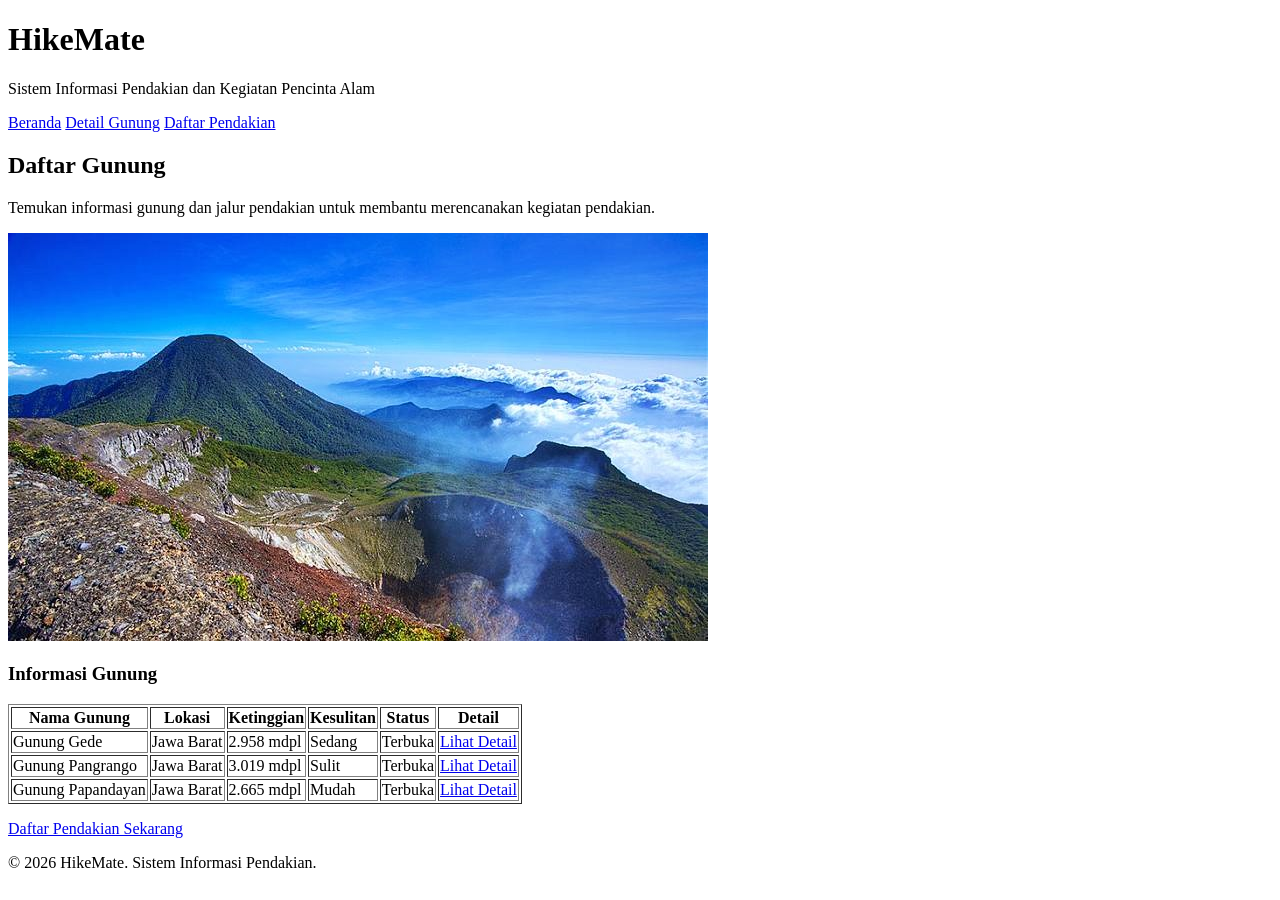
==== index.html @ 7cf14a77 "Menyelesaikan Tugas 2 HikeMate" ====
<!DOCTYPE html>
<html lang="id">
<head>
    <meta charset="UTF-8">
    <meta name="viewport" content="width=device-width, initial-scale=1.0">
    <title>HikeMate - Daftar Gunung</title>
</head>
<body>

<header>
    <h1>HikeMate</h1>
    <p>Sistem Informasi Pendakian dan Kegiatan Pencinta Alam</p>
</header>

<nav>
    <a href="index.html">Beranda</a>
    <a href="detail-gunung.html">Detail Gunung</a>
    <a href="daftar-pendakian.html">Daftar Pendakian</a>
</nav>

<main>

    <article>
        <h2>Daftar Gunung</h2>

        <p>
            Temukan informasi gunung dan jalur pendakian
            untuk membantu merencanakan kegiatan pendakian.
        </p>

        <img 
            src="image/gunung-gede.jpg"
            alt="Pemandangan Gunung Gede dari kawasan pendakian"
        >

        <h3>Informasi Gunung</h3>

        <table border="1">
            <thead>
                <tr>
                    <th>Nama Gunung</th>
                    <th>Lokasi</th>
                    <th>Ketinggian</th>
                    <th>Kesulitan</th>
                    <th>Status</th>
                    <th>Detail</th>
                </tr>
            </thead>

            <tbody>
                <tr>
                    <td>Gunung Gede</td>
                    <td>Jawa Barat</td>
                    <td>2.958 mdpl</td>
                    <td>Sedang</td>
                    <td>Terbuka</td>
                    <td>
                        <a href="detail-gunung.html">Lihat Detail</a>
                    </td>
                </tr>

                <tr>
                    <td>Gunung Pangrango</td>
                    <td>Jawa Barat</td>
                    <td>3.019 mdpl</td>
                    <td>Sulit</td>
                    <td>Terbuka</td>
                    <td>
                        <a href="detail-gunung.html">Lihat Detail</a>
                    </td>
                </tr>

                <tr>
                    <td>Gunung Papandayan</td>
                    <td>Jawa Barat</td>
                    <td>2.665 mdpl</td>
                    <td>Mudah</td>
                    <td>Terbuka</td>
                    <td>
                        <a href="detail-gunung.html">Lihat Detail</a>
                    </td>
                </tr>
            </tbody>
        </table>

        <p>
            <a href="daftar-pendakian.html">
                Daftar Pendakian Sekarang
            </a>
        </p>
    </article>

</main>

<footer>
    <p>&copy; 2026 HikeMate. Sistem Informasi Pendakian.</p>
</footer>

</body>
</html>
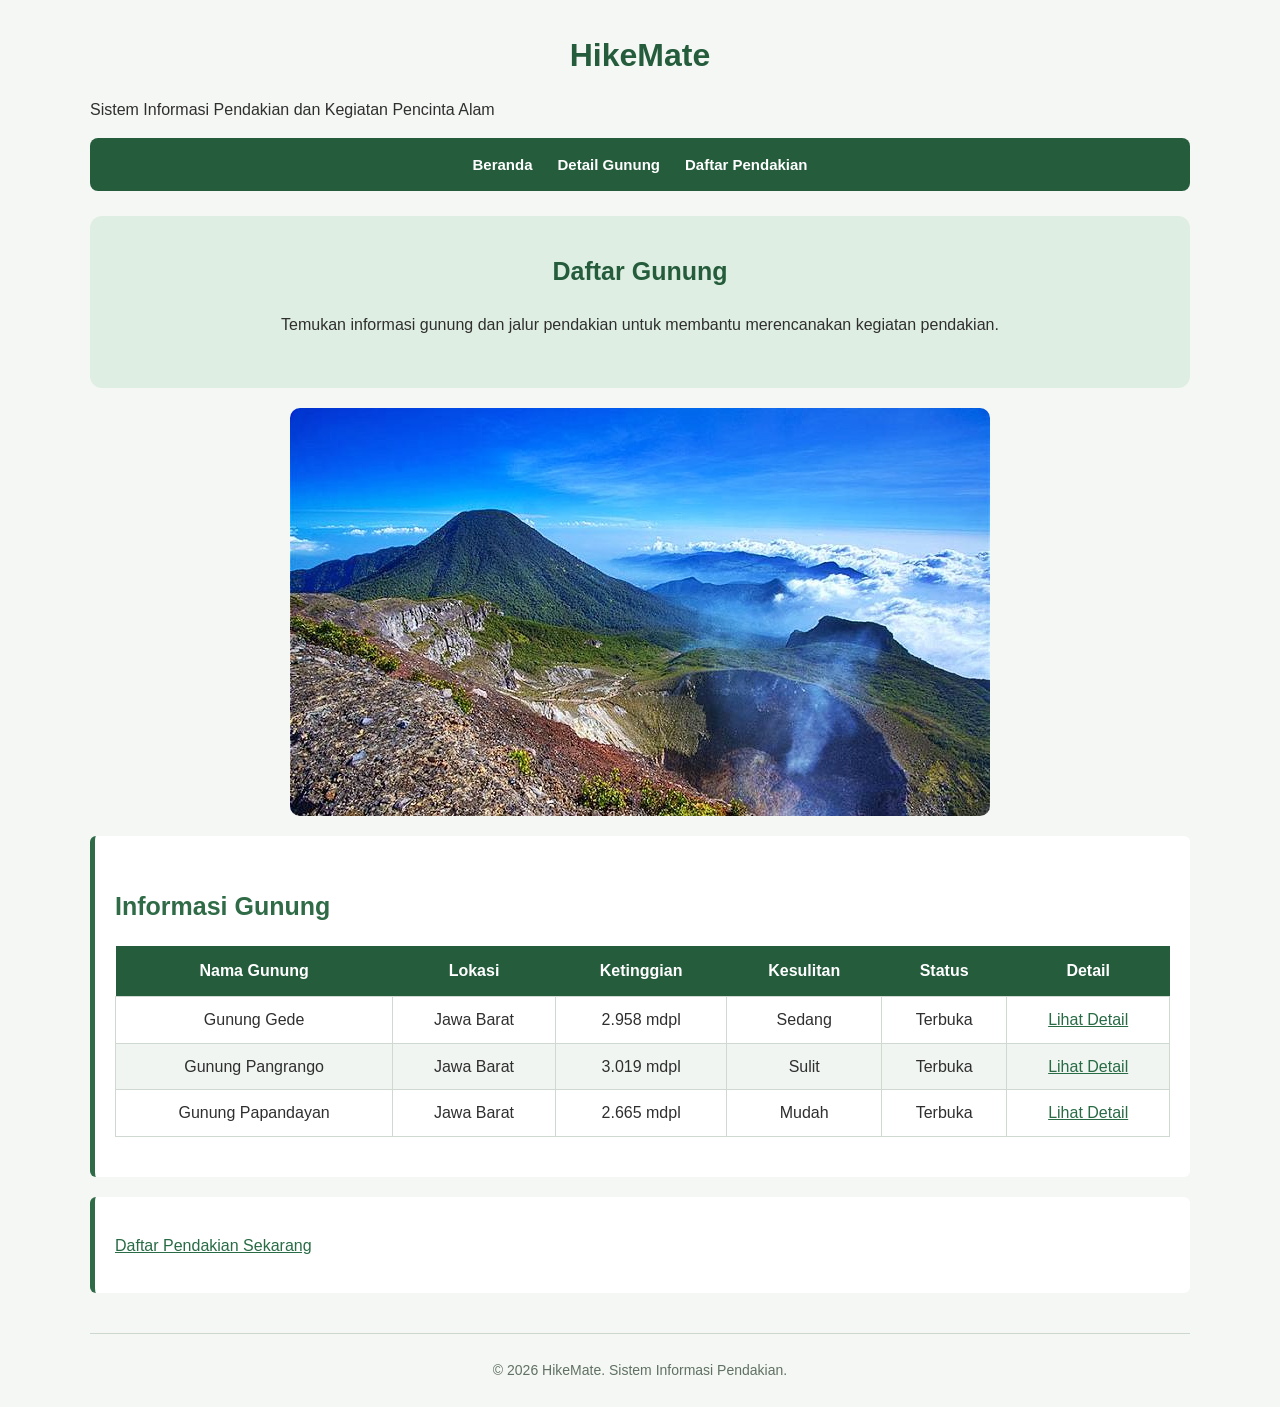
==== commit 6d23578b: "Mengerjakan Tugas 3 CSS HikeMate" ====
--- a/index.html
+++ b/index.html
@@ -3,98 +3,162 @@
 <head>
     <meta charset="UTF-8">
     <meta name="viewport" content="width=device-width, initial-scale=1.0">
+
     <title>HikeMate - Daftar Gunung</title>
+
+    <!-- External CSS -->
+    <link rel="stylesheet" href="style.css">
 </head>
+
 <body>
 
-<header>
-    <h1>HikeMate</h1>
-    <p>Sistem Informasi Pendakian dan Kegiatan Pencinta Alam</p>
-</header>
-
-<nav>
-    <a href="index.html">Beranda</a>
-    <a href="detail-gunung.html">Detail Gunung</a>
-    <a href="daftar-pendakian.html">Daftar Pendakian</a>
-</nav>
-
-<main>
-
-    <article>
-        <h2>Daftar Gunung</h2>
+    <!-- Header -->
+    <header>
+        <h1>HikeMate</h1>
 
         <p>
-            Temukan informasi gunung dan jalur pendakian
-            untuk membantu merencanakan kegiatan pendakian.
+            Sistem Informasi Pendakian dan Kegiatan Pencinta Alam
         </p>
+    </header>
 
-        <img 
-            src="image/gunung-gede.jpg"
-            alt="Pemandangan Gunung Gede dari kawasan pendakian"
-        >
 
-        <h3>Informasi Gunung</h3>
+    <!-- Navigation -->
+    <nav>
+        <ul>
+            <li>
+                <a href="index.html">Beranda</a>
+            </li>
 
-        <table border="1">
-            <thead>
-                <tr>
-                    <th>Nama Gunung</th>
-                    <th>Lokasi</th>
-                    <th>Ketinggian</th>
-                    <th>Kesulitan</th>
-                    <th>Status</th>
-                    <th>Detail</th>
-                </tr>
-            </thead>
+            <li>
+                <a href="detail-gunung.html">Detail Gunung</a>
+            </li>
 
-            <tbody>
-                <tr>
-                    <td>Gunung Gede</td>
-                    <td>Jawa Barat</td>
-                    <td>2.958 mdpl</td>
-                    <td>Sedang</td>
-                    <td>Terbuka</td>
-                    <td>
-                        <a href="detail-gunung.html">Lihat Detail</a>
-                    </td>
-                </tr>
+            <li>
+                <a href="daftar-pendakian.html">Daftar Pendakian</a>
+            </li>
+        </ul>
+    </nav>
 
-                <tr>
-                    <td>Gunung Pangrango</td>
-                    <td>Jawa Barat</td>
-                    <td>3.019 mdpl</td>
-                    <td>Sulit</td>
-                    <td>Terbuka</td>
-                    <td>
-                        <a href="detail-gunung.html">Lihat Detail</a>
-                    </td>
-                </tr>
 
-                <tr>
-                    <td>Gunung Papandayan</td>
-                    <td>Jawa Barat</td>
-                    <td>2.665 mdpl</td>
-                    <td>Mudah</td>
-                    <td>Terbuka</td>
-                    <td>
-                        <a href="detail-gunung.html">Lihat Detail</a>
-                    </td>
-                </tr>
-            </tbody>
-        </table>
+    <!-- Main Content -->
+    <main>
 
-        <p>
-            <a href="daftar-pendakian.html">
-                Daftar Pendakian Sekarang
-            </a>
-        </p>
-    </article>
+        <!-- Hero Section -->
+        <div class="hero">
 
-</main>
+            <h2>Daftar Gunung</h2>
 
-<footer>
-    <p>&copy; 2026 HikeMate. Sistem Informasi Pendakian.</p>
-</footer>
+            <p>
+                Temukan informasi gunung dan jalur pendakian
+                untuk membantu merencanakan kegiatan pendakian.
+            </p>
+
+        </div>
+
+
+        <!-- Image -->
+        <div class="mountain-image">
+
+            <img
+                src="image/gunung-gede.jpg"
+                alt="Pemandangan Gunung Gede"
+            >
+
+        </div>
+
+
+        <!-- Informasi Gunung -->
+        <section class="info-box">
+
+            <h2>Informasi Gunung</h2>
+
+            <table>
+
+                <thead>
+                    <tr>
+                        <th>Nama Gunung</th>
+                        <th>Lokasi</th>
+                        <th>Ketinggian</th>
+                        <th>Kesulitan</th>
+                        <th>Status</th>
+                        <th>Detail</th>
+                    </tr>
+                </thead>
+
+                <tbody>
+
+                    <tr>
+                        <td>Gunung Gede</td>
+                        <td>Jawa Barat</td>
+                        <td>2.958 mdpl</td>
+                        <td>Sedang</td>
+                        <td>Terbuka</td>
+
+                        <td>
+                            <a href="detail-gunung.html">
+                                Lihat Detail
+                            </a>
+                        </td>
+                    </tr>
+
+
+                    <tr>
+                        <td>Gunung Pangrango</td>
+                        <td>Jawa Barat</td>
+                        <td>3.019 mdpl</td>
+                        <td>Sulit</td>
+                        <td>Terbuka</td>
+
+                        <td>
+                            <a href="detail-gunung.html">
+                                Lihat Detail
+                            </a>
+                        </td>
+                    </tr>
+
+
+                    <tr>
+                        <td>Gunung Papandayan</td>
+                        <td>Jawa Barat</td>
+                        <td>2.665 mdpl</td>
+                        <td>Mudah</td>
+                        <td>Terbuka</td>
+
+                        <td>
+                            <a href="detail-gunung.html">
+                                Lihat Detail
+                            </a>
+                        </td>
+                    </tr>
+
+                </tbody>
+
+            </table>
+
+        </section>
+
+
+        <!-- Link Daftar Pendakian -->
+        <div class="info-box">
+
+            <p>
+                <a href="daftar-pendakian.html">
+                    Daftar Pendakian Sekarang
+                </a>
+            </p>
+
+        </div>
+
+    </main>
+
+
+    <!-- Footer -->
+    <footer>
+
+        &copy; 2026 HikeMate.
+        Sistem Informasi Pendakian.
+
+    </footer>
 
 </body>
 </html>
--- a/style.css
+++ b/style.css
@@ -0,0 +1,409 @@
+/* =========================================
+   HIKE MATE - STYLE CSS
+   Tugas 3 - CSS
+   ========================================= */
+
+/* ---------- RESET DASAR ---------- */
+
+* {
+    box-sizing: border-box;
+}
+
+body {
+    margin: 0;
+    padding: 0;
+    font-family: Arial, Helvetica, sans-serif;
+    font-size: 16px;
+    line-height: 1.6;
+    color: #2f2f2f;
+    background-color: #f4f7f3;
+}
+
+
+/* ---------- CONTAINER ---------- */
+
+body > * {
+    max-width: 1100px;
+    margin-left: auto;
+    margin-right: auto;
+}
+
+
+/* ---------- JUDUL ---------- */
+
+h1 {
+    font-size: 32px;
+    font-weight: 700;
+    color: #245c3c;
+    text-align: center;
+    margin-top: 30px;
+    margin-bottom: 10px;
+}
+
+h2 {
+    font-size: 25px;
+    font-weight: 700;
+    color: #2f6b46;
+    margin-top: 30px;
+}
+
+h3 {
+    font-size: 20px;
+    font-weight: 600;
+    color: #3d5f48;
+}
+
+
+/* ---------- PARAGRAF ---------- */
+
+p {
+    font-size: 16px;
+    margin-bottom: 15px;
+}
+
+
+/* ---------- NAVIGASI ---------- */
+
+nav {
+    background-color: #245c3c;
+    padding: 14px 20px;
+    margin-top: 15px;
+    margin-bottom: 25px;
+    border-radius: 8px;
+}
+
+nav ul {
+    list-style: none;
+    display: flex;
+    justify-content: center;
+    align-items: center;
+    gap: 25px;
+    margin: 0;
+    padding: 0;
+}
+
+nav li {
+    margin: 0;
+    padding: 0;
+}
+
+nav a {
+    color: white;
+    text-decoration: none;
+    font-size: 15px;
+    font-weight: 600;
+}
+
+nav a:hover {
+    color: #d9edcf;
+}
+
+
+/* ---------- LINK ---------- */
+
+a {
+    color: #286b45;
+    font-weight: 500;
+}
+
+a:hover {
+    color: #173f29;
+}
+
+
+/* ---------- GAMBAR ---------- */
+
+img {
+    max-width: 100%;
+    height: auto;
+    display: block;
+    margin: 20px auto;
+    border-radius: 10px;
+}
+
+
+/* ---------- HERO / BAGIAN UTAMA ---------- */
+
+.hero {
+    background-color: #dfeee2;
+    padding: 35px;
+    margin: 20px 0;
+    border-radius: 12px;
+    text-align: center;
+}
+
+.hero h2 {
+    margin-top: 0;
+    color: #245c3c;
+}
+
+.hero p {
+    max-width: 750px;
+    margin-left: auto;
+    margin-right: auto;
+}
+
+
+/* ---------- TABEL ---------- */
+
+table {
+    width: 100%;
+    border-collapse: collapse;
+    margin: 20px 0;
+    background-color: white;
+}
+
+th {
+    background-color: #245c3c;
+    color: white;
+    font-weight: 700;
+    text-align: center;
+    padding: 12px;
+}
+
+td {
+    padding: 10px;
+    border: 1px solid #cfd8d1;
+    text-align: center;
+}
+
+tr:nth-child(even) {
+    background-color: #f0f5f1;
+}
+
+tr:hover {
+    background-color: #e1eee4;
+}
+
+
+/* ---------- LIST ---------- */
+
+ul,
+ol {
+    padding-left: 25px;
+}
+
+li {
+    margin-bottom: 6px;
+}
+
+ul li::marker {
+    color: #2f6b46;
+}
+
+
+/* ---------- INFORMASI GUNUNG ---------- */
+
+.info-box {
+    background-color: white;
+    padding: 20px;
+    margin: 20px 0;
+    border-left: 5px solid #2f6b46;
+    border-radius: 6px;
+}
+
+.info-label {
+    font-weight: 700;
+    color: #245c3c;
+}
+
+
+/* ---------- FORM PENDAKIAN ---------- */
+
+form {
+    background-color: white;
+    max-width: 700px;
+    margin: 30px auto;
+    padding: 30px;
+    border-radius: 12px;
+    box-shadow: 0 3px 10px rgba(0, 0, 0, 0.08);
+}
+
+form label {
+    display: block;
+    font-weight: 600;
+    color: #2f4f3b;
+    margin-top: 15px;
+    margin-bottom: 5px;
+}
+
+input,
+select,
+textarea {
+    width: 100%;
+    padding: 10px;
+    border: 1px solid #b8c8bc;
+    border-radius: 6px;
+    font-family: inherit;
+    font-size: 15px;
+    background-color: #fafcf9;
+}
+
+textarea {
+    min-height: 120px;
+    resize: vertical;
+}
+
+input:focus,
+select:focus,
+textarea:focus {
+    outline: 2px solid #7caf8c;
+    border-color: #2f6b46;
+}
+
+
+/* ---------- RADIO & CHECKBOX ---------- */
+
+input[type="radio"],
+input[type="checkbox"] {
+    width: auto;
+    margin-right: 6px;
+}
+
+.radio-group,
+.checkbox-group {
+    margin-top: 10px;
+    margin-bottom: 15px;
+}
+
+
+/* ---------- BUTTON ---------- */
+
+button,
+input[type="submit"] {
+    background-color: #2f6b46;
+    color: white;
+    border: none;
+    padding: 11px 22px;
+    border-radius: 6px;
+    font-size: 15px;
+    font-weight: 600;
+    cursor: pointer;
+    margin-top: 20px;
+}
+
+button:hover,
+input[type="submit"]:hover {
+    background-color: #1f4c31;
+}
+
+
+/* ---------- FOOTER ---------- */
+
+footer {
+    text-align: center;
+    color: #607064;
+    font-size: 14px;
+    padding: 25px 10px;
+    margin-top: 40px;
+    border-top: 1px solid #ccd8ce;
+}
+
+
+/* =========================================
+   RESPONSIVE
+   ========================================= */
+
+@media (max-width: 768px) {
+
+    body {
+        font-size: 15px;
+        padding: 0 15px;
+    }
+
+    h1 {
+        font-size: 27px;
+    }
+
+    h2 {
+        font-size: 22px;
+    }
+
+    nav ul {
+        flex-direction: column;
+        gap: 8px;
+    }
+
+    nav a {
+        display: block;
+        padding: 5px;
+    }
+
+    .hero {
+        padding: 25px 15px;
+    }
+
+    table {
+        font-size: 13px;
+    }
+
+    th,
+    td {
+        padding: 7px 5px;
+    }
+
+    form {
+        padding: 20px;
+    }
+}
+
+
+/* ---------- MOBILE ---------- */
+
+@media (max-width: 576px) {
+
+    body {
+        font-size: 14px;
+        padding: 0 10px;
+    }
+
+    h1 {
+        font-size: 24px;
+    }
+
+    h2 {
+        font-size: 20px;
+    }
+
+    h3 {
+        font-size: 18px;
+    }
+
+    nav {
+        padding: 10px;
+    }
+
+    nav ul {
+        flex-direction: column;
+        gap: 5px;
+    }
+
+    nav a {
+        font-size: 14px;
+    }
+
+    .hero {
+        padding: 20px 10px;
+    }
+
+    img {
+        margin: 15px auto;
+    }
+
+    table {
+        display: block;
+        overflow-x: auto;
+        white-space: nowrap;
+    }
+
+    form {
+        padding: 15px;
+        margin: 20px auto;
+    }
+
+    input,
+    select,
+    textarea {
+        font-size: 14px;
+    }
+}
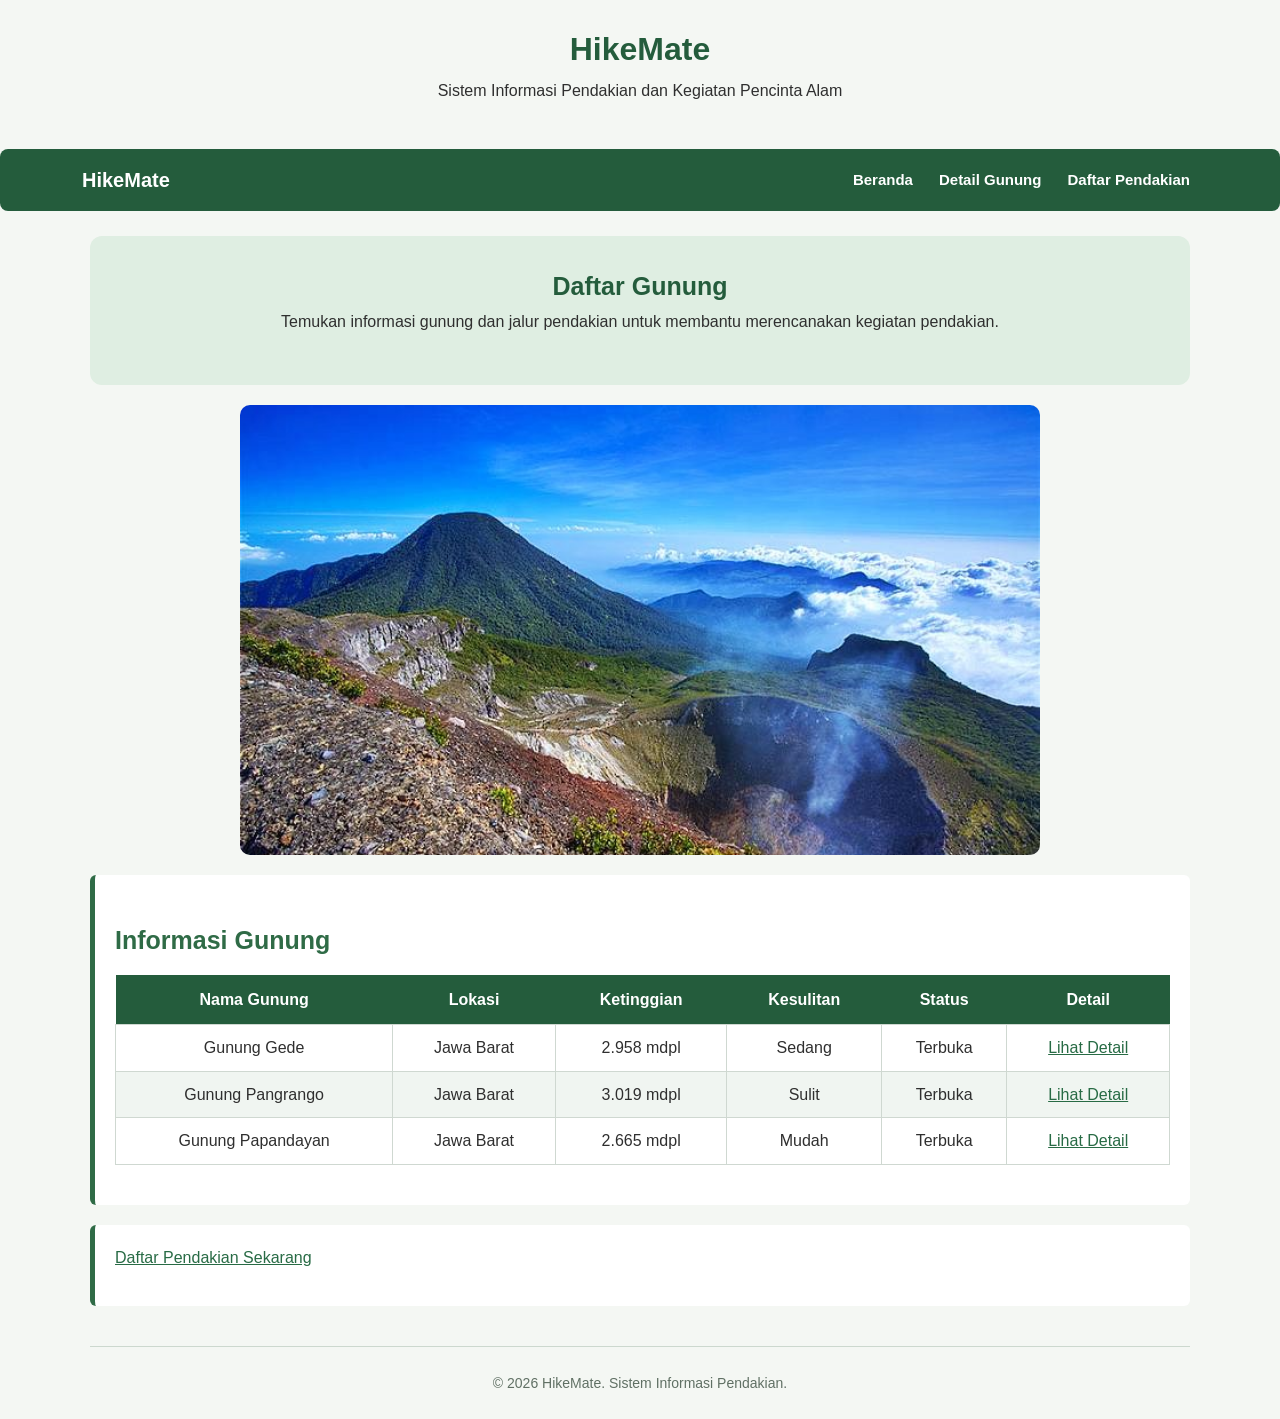
==== commit 384443c2: "Update HikeMate with Bootstrap responsive layout" ====
--- a/index.html
+++ b/index.html
@@ -1,164 +1,154 @@
 <!DOCTYPE html>
 <html lang="id">
-<head>
-    <meta charset="UTF-8">
-    <meta name="viewport" content="width=device-width, initial-scale=1.0">
+  <head>
+    <meta charset="UTF-8" />
+    <meta name="viewport" content="width=device-width, initial-scale=1.0" />
 
     <title>HikeMate - Daftar Gunung</title>
 
+    <!-- Bootstrap CSS -->
+    <link
+      href="https://cdn.jsdelivr.net/npm/bootstrap@5.3.3/dist/css/bootstrap.min.css"
+      rel="stylesheet"
+    />
+
     <!-- External CSS -->
-    <link rel="stylesheet" href="style.css">
-</head>
+    <link rel="stylesheet" href="style.css" />
+  </head>
 
-<body>
-
+  <body>
     <!-- Header -->
     <header>
-        <h1>HikeMate</h1>
+      <h1>HikeMate</h1>
 
-        <p>
-            Sistem Informasi Pendakian dan Kegiatan Pencinta Alam
-        </p>
+      <p>Sistem Informasi Pendakian dan Kegiatan Pencinta Alam</p>
     </header>
 
+    <!-- Navigation Bootstrap -->
+    <nav class="navbar navbar-expand-lg navbar-dark bg-success">
+      <div class="container">
+        <!-- Logo atau Nama Aplikasi -->
+        <a class="navbar-brand fw-bold" href="index.html"> HikeMate </a>
 
-    <!-- Navigation -->
-    <nav>
-        <ul>
-            <li>
-                <a href="index.html">Beranda</a>
+        <!-- Tombol Menu untuk Mobile -->
+        <button
+          class="navbar-toggler"
+          type="button"
+          data-bs-toggle="collapse"
+          data-bs-target="#navbarHikeMate"
+          aria-controls="navbarHikeMate"
+          aria-expanded="false"
+          aria-label="Buka navigasi"
+        >
+          <span class="navbar-toggler-icon"></span>
+        </button>
+
+        <!-- Daftar Menu -->
+        <div class="collapse navbar-collapse" id="navbarHikeMate">
+          <ul class="navbar-nav ms-auto">
+            <li class="nav-item">
+              <a class="nav-link" href="index.html"> Beranda </a>
             </li>
 
-            <li>
-                <a href="detail-gunung.html">Detail Gunung</a>
+            <li class="nav-item">
+              <a class="nav-link" href="detail-gunung.html"> Detail Gunung </a>
             </li>
 
-            <li>
-                <a href="daftar-pendakian.html">Daftar Pendakian</a>
+            <li class="nav-item">
+              <a class="nav-link" href="daftar-pendakian.html">
+                Daftar Pendakian
+              </a>
             </li>
-        </ul>
+          </ul>
+        </div>
+      </div>
     </nav>
-
 
     <!-- Main Content -->
     <main>
+      <!-- Hero Section -->
+      <div class="hero">
+        <h2>Daftar Gunung</h2>
 
-        <!-- Hero Section -->
-        <div class="hero">
+        <p>
+          Temukan informasi gunung dan jalur pendakian untuk membantu
+          merencanakan kegiatan pendakian.
+        </p>
+      </div>
 
-            <h2>Daftar Gunung</h2>
+      <!-- Image -->
+      <div class="mountain-image">
+        <img src="image/gunung-gede.jpg" alt="Pemandangan Gunung Gede" />
+      </div>
 
-            <p>
-                Temukan informasi gunung dan jalur pendakian
-                untuk membantu merencanakan kegiatan pendakian.
-            </p>
+      <!-- Informasi Gunung -->
+      <section class="info-box">
+        <h2>Informasi Gunung</h2>
 
-        </div>
+        <table>
+          <thead>
+            <tr>
+              <th>Nama Gunung</th>
+              <th>Lokasi</th>
+              <th>Ketinggian</th>
+              <th>Kesulitan</th>
+              <th>Status</th>
+              <th>Detail</th>
+            </tr>
+          </thead>
 
+          <tbody>
+            <tr>
+              <td>Gunung Gede</td>
+              <td>Jawa Barat</td>
+              <td>2.958 mdpl</td>
+              <td>Sedang</td>
+              <td>Terbuka</td>
 
-        <!-- Image -->
-        <div class="mountain-image">
+              <td>
+                <a href="detail-gunung.html"> Lihat Detail </a>
+              </td>
+            </tr>
 
-            <img
-                src="image/gunung-gede.jpg"
-                alt="Pemandangan Gunung Gede"
-            >
+            <tr>
+              <td>Gunung Pangrango</td>
+              <td>Jawa Barat</td>
+              <td>3.019 mdpl</td>
+              <td>Sulit</td>
+              <td>Terbuka</td>
 
-        </div>
+              <td>
+                <a href="detail-gunung.html"> Lihat Detail </a>
+              </td>
+            </tr>
 
+            <tr>
+              <td>Gunung Papandayan</td>
+              <td>Jawa Barat</td>
+              <td>2.665 mdpl</td>
+              <td>Mudah</td>
+              <td>Terbuka</td>
 
-        <!-- Informasi Gunung -->
-        <section class="info-box">
+              <td>
+                <a href="detail-gunung.html"> Lihat Detail </a>
+              </td>
+            </tr>
+          </tbody>
+        </table>
+      </section>
 
-            <h2>Informasi Gunung</h2>
-
-            <table>
-
-                <thead>
-                    <tr>
-                        <th>Nama Gunung</th>
-                        <th>Lokasi</th>
-                        <th>Ketinggian</th>
-                        <th>Kesulitan</th>
-                        <th>Status</th>
-                        <th>Detail</th>
-                    </tr>
-                </thead>
-
-                <tbody>
-
-                    <tr>
-                        <td>Gunung Gede</td>
-                        <td>Jawa Barat</td>
-                        <td>2.958 mdpl</td>
-                        <td>Sedang</td>
-                        <td>Terbuka</td>
-
-                        <td>
-                            <a href="detail-gunung.html">
-                                Lihat Detail
-                            </a>
-                        </td>
-                    </tr>
-
-
-                    <tr>
-                        <td>Gunung Pangrango</td>
-                        <td>Jawa Barat</td>
-                        <td>3.019 mdpl</td>
-                        <td>Sulit</td>
-                        <td>Terbuka</td>
-
-                        <td>
-                            <a href="detail-gunung.html">
-                                Lihat Detail
-                            </a>
-                        </td>
-                    </tr>
-
-
-                    <tr>
-                        <td>Gunung Papandayan</td>
-                        <td>Jawa Barat</td>
-                        <td>2.665 mdpl</td>
-                        <td>Mudah</td>
-                        <td>Terbuka</td>
-
-                        <td>
-                            <a href="detail-gunung.html">
-                                Lihat Detail
-                            </a>
-                        </td>
-                    </tr>
-
-                </tbody>
-
-            </table>
-
-        </section>
-
-
-        <!-- Link Daftar Pendakian -->
-        <div class="info-box">
-
-            <p>
-                <a href="daftar-pendakian.html">
-                    Daftar Pendakian Sekarang
-                </a>
-            </p>
-
-        </div>
-
+      <!-- Link Daftar Pendakian -->
+      <div class="info-box">
+        <p>
+          <a href="daftar-pendakian.html"> Daftar Pendakian Sekarang </a>
+        </p>
+      </div>
     </main>
 
+    <!-- Footer -->
+    <footer>&copy; 2026 HikeMate. Sistem Informasi Pendakian.</footer>
 
-    <!-- Footer -->
-    <footer>
-
-        &copy; 2026 HikeMate.
-        Sistem Informasi Pendakian.
-
-    </footer>
-
-</body>
-</html>+    <!-- Bootstrap JavaScript -->
+    <script src="https://cdn.jsdelivr.net/npm/bootstrap@5.3.3/dist/js/bootstrap.bundle.min.js"></script>
+  </body>
+</html>
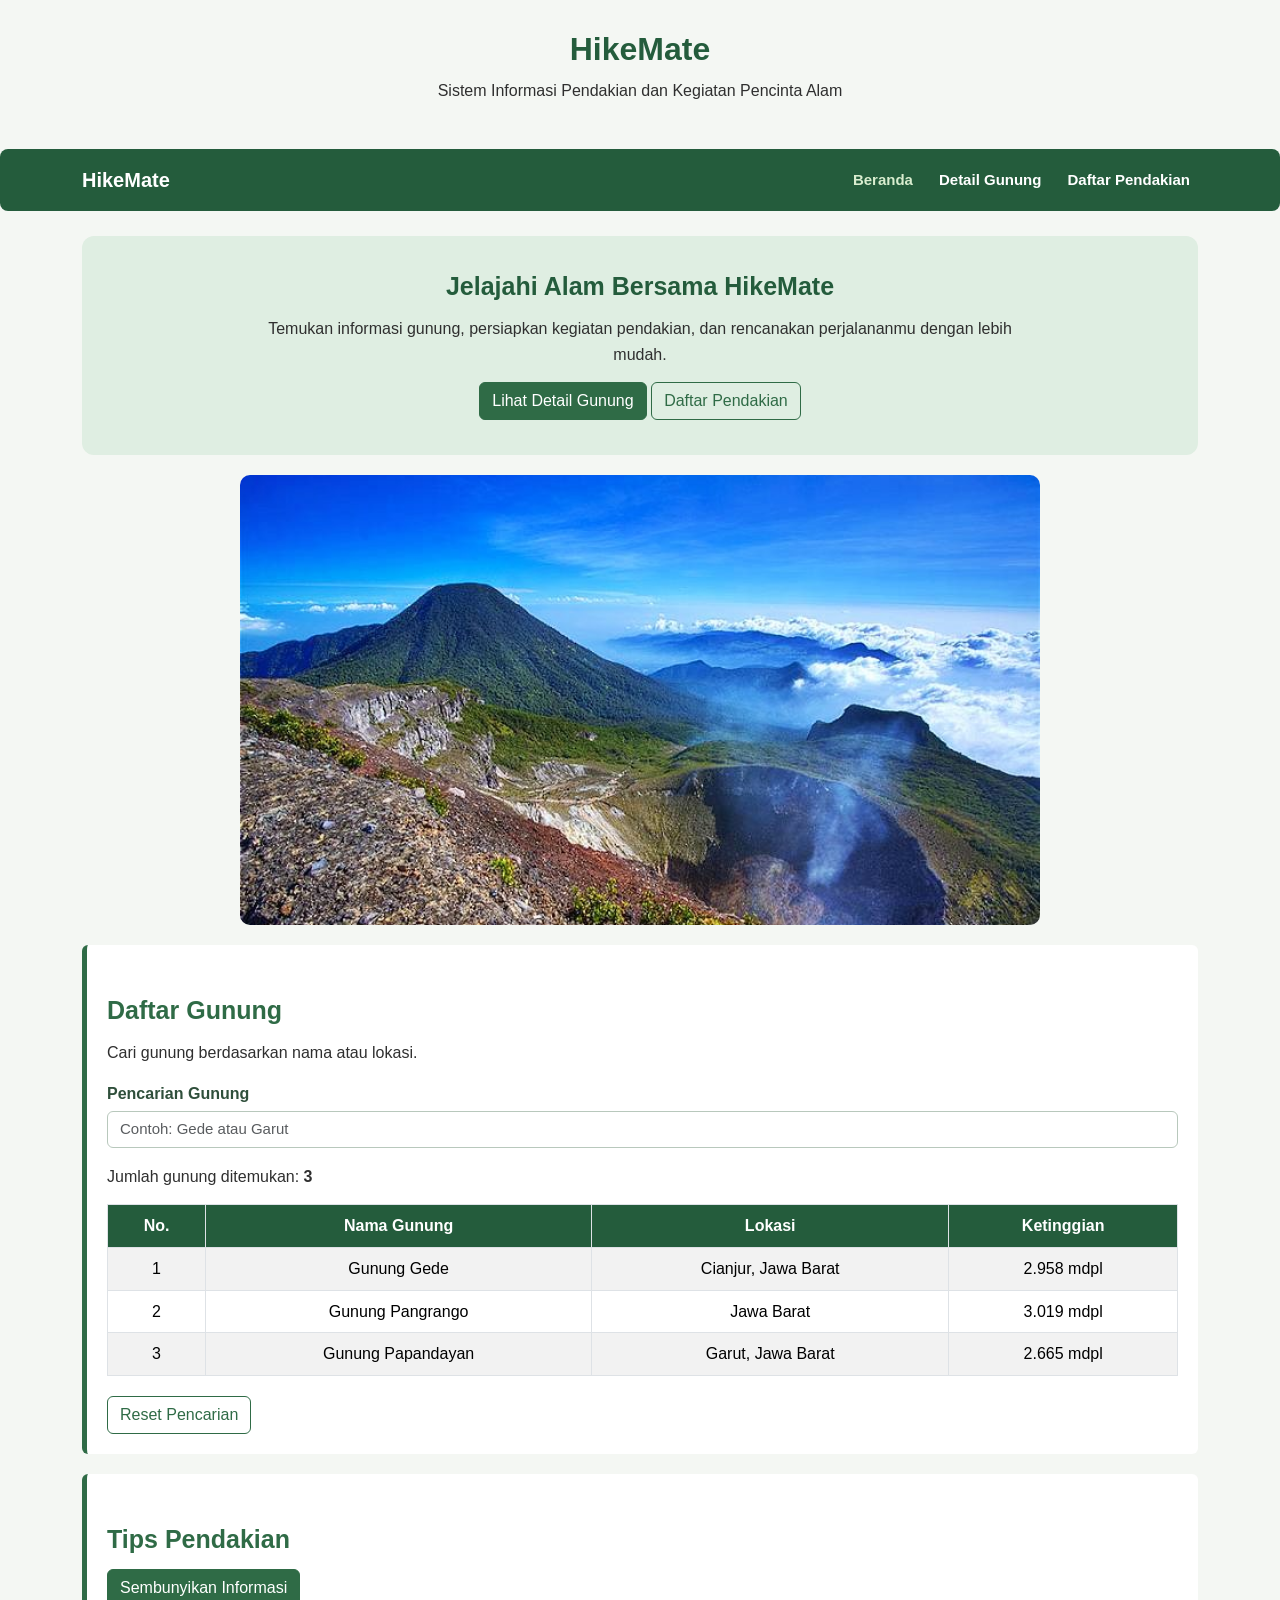
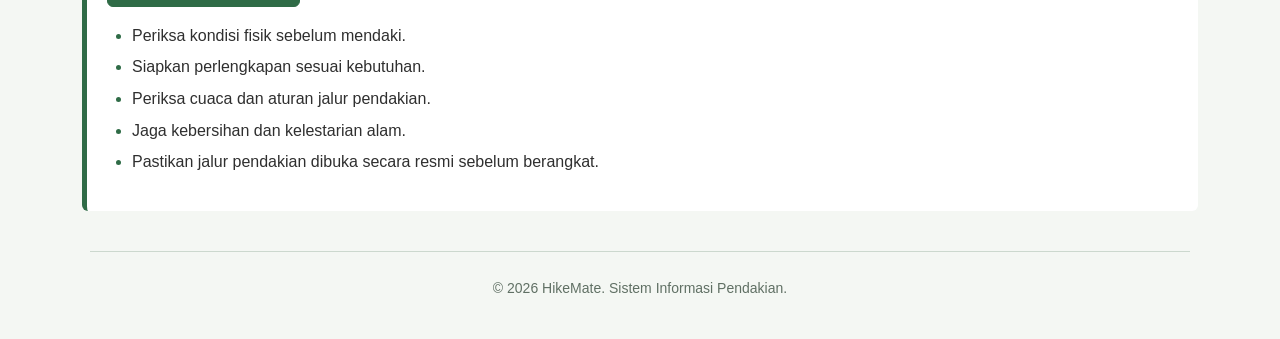
==== commit 2a4f4d79: "Complete HikeMate JavaScript and jQuery assignment" ====
--- a/index.html
+++ b/index.html
@@ -1,154 +1,115 @@
+
 <!DOCTYPE html>
 <html lang="id">
-  <head>
-    <meta charset="UTF-8" />
-    <meta name="viewport" content="width=device-width, initial-scale=1.0" />
+<head>
+    <meta charset="UTF-8">
+    <meta name="viewport" content="width=device-width, initial-scale=1.0">
+    <title>HikeMate - Beranda</title>
 
-    <title>HikeMate - Daftar Gunung</title>
-
-    <!-- Bootstrap CSS -->
-    <link
-      href="https://cdn.jsdelivr.net/npm/bootstrap@5.3.3/dist/css/bootstrap.min.css"
-      rel="stylesheet"
-    />
-
-    <!-- External CSS -->
-    <link rel="stylesheet" href="style.css" />
-  </head>
-
-  <body>
-    <!-- Header -->
+    <link href="https://cdn.jsdelivr.net/npm/bootstrap@5.3.3/dist/css/bootstrap.min.css" rel="stylesheet">
+    <link rel="stylesheet" href="style.css">
+</head>
+<body>
     <header>
-      <h1>HikeMate</h1>
-
-      <p>Sistem Informasi Pendakian dan Kegiatan Pencinta Alam</p>
+        <h1>HikeMate</h1>
+        <p>Sistem Informasi Pendakian dan Kegiatan Pencinta Alam</p>
     </header>
 
-    <!-- Navigation Bootstrap -->
-    <nav class="navbar navbar-expand-lg navbar-dark bg-success">
-      <div class="container">
-        <!-- Logo atau Nama Aplikasi -->
-        <a class="navbar-brand fw-bold" href="index.html"> HikeMate </a>
+    <nav class="navbar navbar-expand-lg navbar-dark">
+        <div class="container">
+            <a class="navbar-brand fw-bold" href="index.html">HikeMate</a>
+            <button class="navbar-toggler" type="button"
+                data-bs-toggle="collapse" data-bs-target="#navbarHikeMate"
+                aria-controls="navbarHikeMate" aria-expanded="false"
+                aria-label="Buka navigasi">
+                <span class="navbar-toggler-icon"></span>
+            </button>
 
-        <!-- Tombol Menu untuk Mobile -->
-        <button
-          class="navbar-toggler"
-          type="button"
-          data-bs-toggle="collapse"
-          data-bs-target="#navbarHikeMate"
-          aria-controls="navbarHikeMate"
-          aria-expanded="false"
-          aria-label="Buka navigasi"
-        >
-          <span class="navbar-toggler-icon"></span>
-        </button>
-
-        <!-- Daftar Menu -->
-        <div class="collapse navbar-collapse" id="navbarHikeMate">
-          <ul class="navbar-nav ms-auto">
-            <li class="nav-item">
-              <a class="nav-link" href="index.html"> Beranda </a>
-            </li>
-
-            <li class="nav-item">
-              <a class="nav-link" href="detail-gunung.html"> Detail Gunung </a>
-            </li>
-
-            <li class="nav-item">
-              <a class="nav-link" href="daftar-pendakian.html">
-                Daftar Pendakian
-              </a>
-            </li>
-          </ul>
+            <div class="collapse navbar-collapse" id="navbarHikeMate">
+                <ul class="navbar-nav ms-auto">
+                    <li class="nav-item"><a class="nav-link active" href="index.html">Beranda</a></li>
+                    <li class="nav-item"><a class="nav-link" href="detail-gunung.html">Detail Gunung</a></li>
+                    <li class="nav-item"><a class="nav-link" href="daftar-pendakian.html">Daftar Pendakian</a></li>
+                </ul>
+            </div>
         </div>
-      </div>
     </nav>
 
-    <!-- Main Content -->
-    <main>
-      <!-- Hero Section -->
-      <div class="hero">
-        <h2>Daftar Gunung</h2>
+    <main class="container">
+        <section class="hero">
+            <h2>Jelajahi Alam Bersama HikeMate</h2>
+            <p>
+                Temukan informasi gunung, persiapkan kegiatan pendakian,
+                dan rencanakan perjalananmu dengan lebih mudah.
+            </p>
+            <a href="detail-gunung.html" class="btn btn-success">Lihat Detail Gunung</a>
+            <a href="daftar-pendakian.html" class="btn btn-outline-success">Daftar Pendakian</a>
+        </section>
 
-        <p>
-          Temukan informasi gunung dan jalur pendakian untuk membantu
-          merencanakan kegiatan pendakian.
-        </p>
-      </div>
+        <section class="mountain-image">
+            <img src="image/gunung-gede.jpg" alt="Pemandangan Gunung Gede">
+        </section>
 
-      <!-- Image -->
-      <div class="mountain-image">
-        <img src="image/gunung-gede.jpg" alt="Pemandangan Gunung Gede" />
-      </div>
+        <section class="info-box">
+            <h2>Daftar Gunung</h2>
+            <p>Cari gunung berdasarkan nama atau lokasi.</p>
 
-      <!-- Informasi Gunung -->
-      <section class="info-box">
-        <h2>Informasi Gunung</h2>
+            <div class="mb-3">
+                <label for="cariGunung" class="form-label">Pencarian Gunung</label>
+                <input type="search" id="cariGunung" class="form-control"
+                    placeholder="Contoh: Gede atau Garut">
+            </div>
 
-        <table>
-          <thead>
-            <tr>
-              <th>Nama Gunung</th>
-              <th>Lokasi</th>
-              <th>Ketinggian</th>
-              <th>Kesulitan</th>
-              <th>Status</th>
-              <th>Detail</th>
-            </tr>
-          </thead>
+            <p>Jumlah gunung ditemukan: <strong id="jumlahGunung">0</strong></p>
 
-          <tbody>
-            <tr>
-              <td>Gunung Gede</td>
-              <td>Jawa Barat</td>
-              <td>2.958 mdpl</td>
-              <td>Sedang</td>
-              <td>Terbuka</td>
+            <div class="table-responsive">
+                <table class="table table-bordered table-striped align-middle">
+                    <thead>
+                        <tr>
+                            <th>No.</th>
+                            <th>Nama Gunung</th>
+                            <th>Lokasi</th>
+                            <th>Ketinggian</th>
+                        </tr>
+                    </thead>
+                    <tbody id="daftarGunung">
+                        <tr>
+                            <td colspan="4" class="text-center">Memuat data...</td>
+                        </tr>
+                    </tbody>
+                </table>
+            </div>
 
-              <td>
-                <a href="detail-gunung.html"> Lihat Detail </a>
-              </td>
-            </tr>
+            <button type="button" id="resetCari" class="btn btn-outline-success">
+                Reset Pencarian
+            </button>
+        </section>
 
-            <tr>
-              <td>Gunung Pangrango</td>
-              <td>Jawa Barat</td>
-              <td>3.019 mdpl</td>
-              <td>Sulit</td>
-              <td>Terbuka</td>
+        <section class="info-box">
+            <h2>Tips Pendakian</h2>
+            <button type="button" id="tombolInfo" class="btn btn-success mb-3"
+                aria-controls="panelInfo" aria-expanded="true">
+                Sembunyikan Informasi
+            </button>
 
-              <td>
-                <a href="detail-gunung.html"> Lihat Detail </a>
-              </td>
-            </tr>
-
-            <tr>
-              <td>Gunung Papandayan</td>
-              <td>Jawa Barat</td>
-              <td>2.665 mdpl</td>
-              <td>Mudah</td>
-              <td>Terbuka</td>
-
-              <td>
-                <a href="detail-gunung.html"> Lihat Detail </a>
-              </td>
-            </tr>
-          </tbody>
-        </table>
-      </section>
-
-      <!-- Link Daftar Pendakian -->
-      <div class="info-box">
-        <p>
-          <a href="daftar-pendakian.html"> Daftar Pendakian Sekarang </a>
-        </p>
-      </div>
+            <div id="panelInfo">
+                <ul>
+                    <li>Periksa kondisi fisik sebelum mendaki.</li>
+                    <li>Siapkan perlengkapan sesuai kebutuhan.</li>
+                    <li>Periksa cuaca dan aturan jalur pendakian.</li>
+                    <li>Jaga kebersihan dan kelestarian alam.</li>
+                    <li>Pastikan jalur pendakian dibuka secara resmi sebelum berangkat.</li>
+                </ul>
+            </div>
+        </section>
     </main>
 
-    <!-- Footer -->
-    <footer>&copy; 2026 HikeMate. Sistem Informasi Pendakian.</footer>
+    <footer>
+        <p>&copy; 2026 HikeMate. Sistem Informasi Pendakian.</p>
+    </footer>
 
-    <!-- Bootstrap JavaScript -->
+    <script src="https://code.jquery.com/jquery-3.7.1.min.js"></script>
     <script src="https://cdn.jsdelivr.net/npm/bootstrap@5.3.3/dist/js/bootstrap.bundle.min.js"></script>
-  </body>
+    <script src="script.js"></script>
+</body>
 </html>
